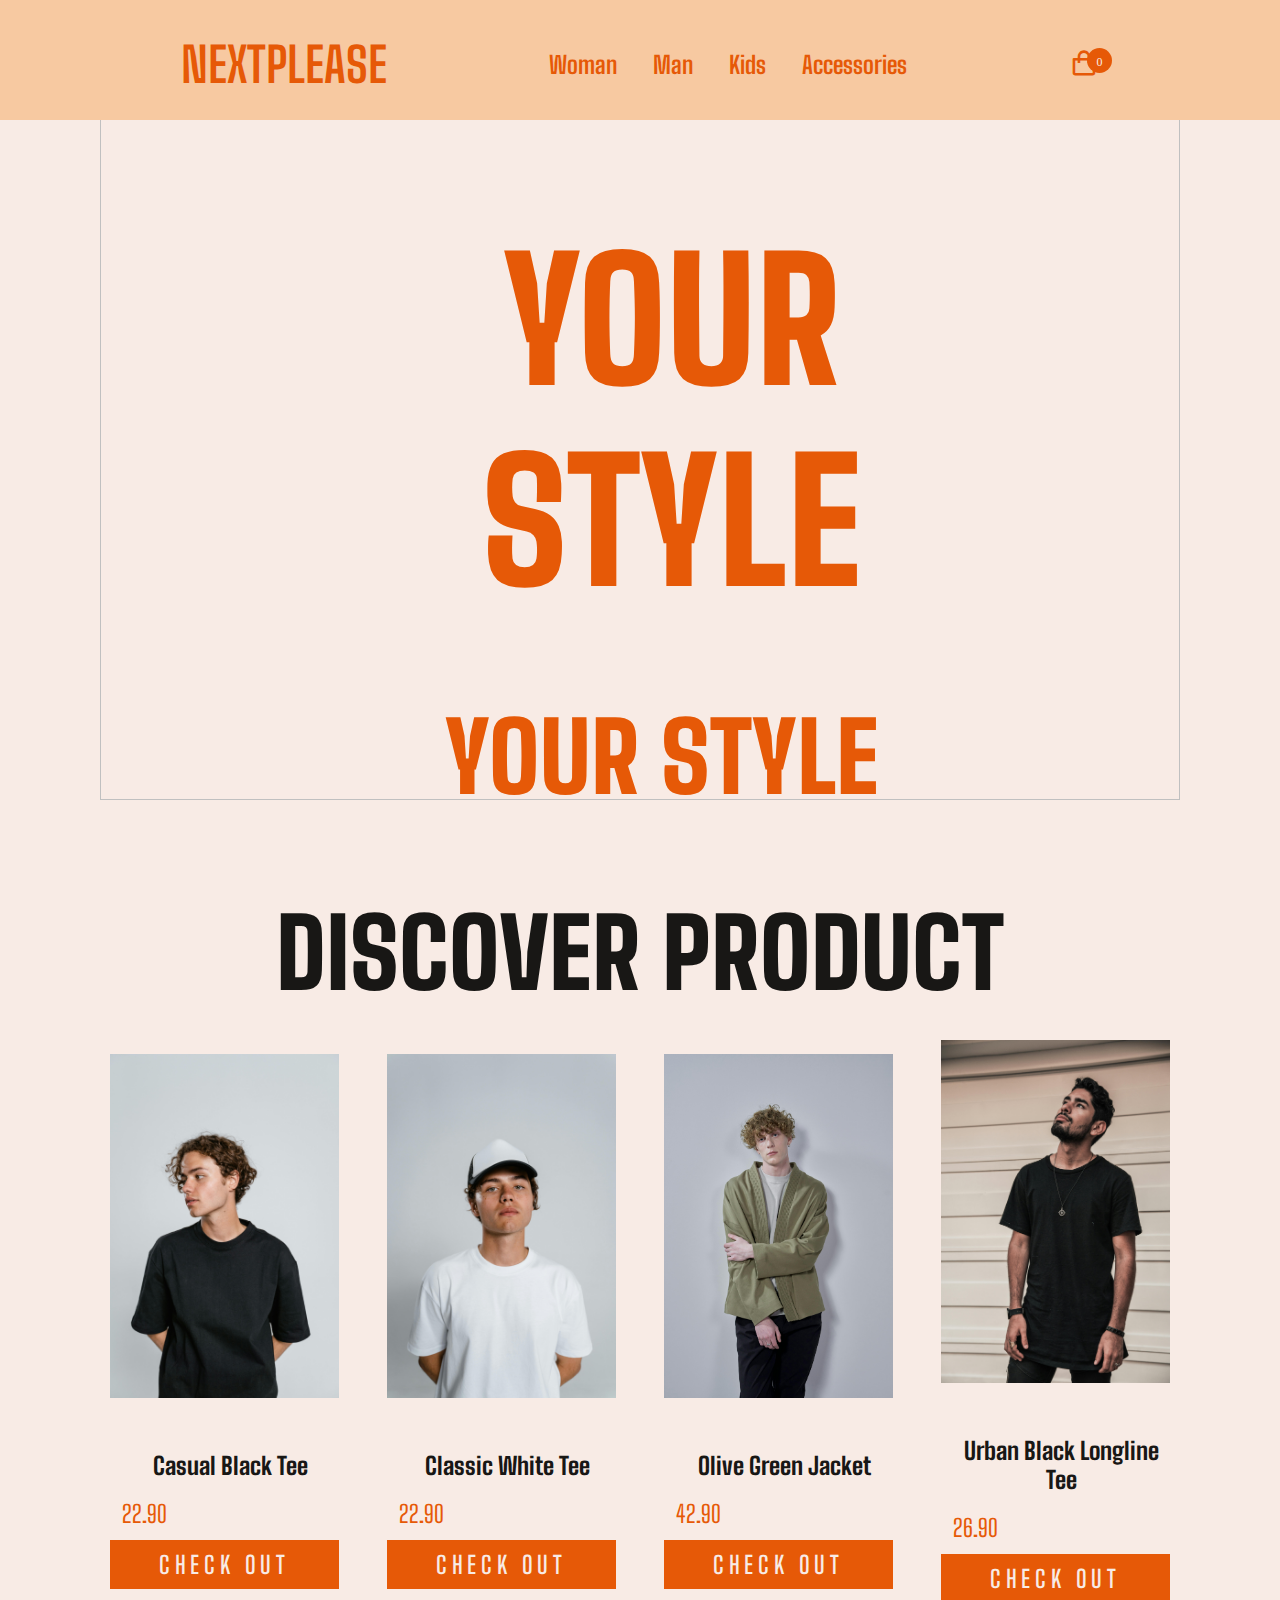
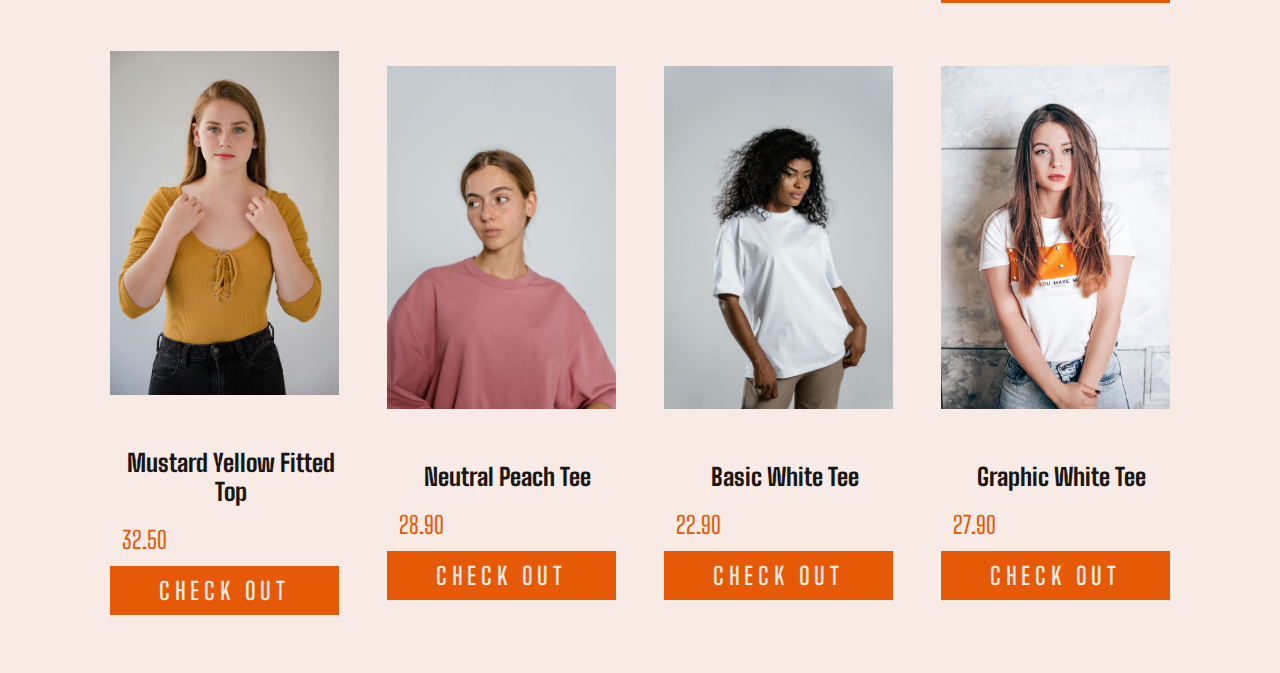
==== index.html @ 5a3a6576 "before organize" ====
<!DOCTYPE html>
<html lang="en">
<head>
    <meta charset="UTF-8">
    <meta name="viewport" content="width=device-width, initial-scale=1.0">
    <title>Next Please Home</title>
    <link rel="stylesheet" href="/css/style.css">
    <link href='https://unpkg.com/boxicons@2.1.4/css/boxicons.min.css' rel='stylesheet'>

</head>
<body>
    <div class="header">
        <div class="nav container">
            <i class='bx bx-menu' id="menu-icon"></i>
            <a href="index.html" class="logo">NextPlease</a>
            <div class="navbar">
                <a href="#" class="nav-link">Woman</a>
                <a href="#" class="nav-link">Man</a>
                <a href="#" class="nav-link">Kids</a>
                <a href="#" class="nav-link">Accessories</a>
            </div>
            <a href="cart.html">
                <i class='bx bx-shopping-bag' id="cart-icon" data-quantity ="0"></i>
            </a>
        </div>
    </div>

    <section class="home" id="home">
        <div class="home-img">
            <img src="imgs/cover.png" alt="">
        </div>
    </section>
    <section class="product container" id="products">
        <h2 class="heading">Discover Product</h2>
        <div class="product-container" id="product-list"></div>

    </section>
    <script src="/js/main.js"></script>
</body>
</html>
---- css/style.css ----
@import url('https://fonts.googleapis.com/css2?family=Big+Shoulders+Text:wght@100..900&display=swap');

*{
    box-sizing: border-box;
    font-family: "Big Shoulders Text", sans-serif;
    font-size: 24px;
    padding: 0;
    margin: 0;
    scroll-behavior: smooth;
    scroll-padding-top: 2rem;
    text-decoration: none;
    list-style: none;
}

:root{
    --main-color:#e65907;
    --light-brown:#f7c9a1;
    --text-color:#181715;
    --bg-color:#f8ebe5;
    --cintainer-color:#F2D5BB;
}

body{
    color: var(--text-color);
    background-color: var(--bg-color);
}

img{
    width: 100%;
}

section{
    padding: 4rem 0 2rem;
    margin-bottom: 100px;
}

.container{
    max-width: 1080px;
    margin: auto;
    width: 100%;
}

.header{
    position: fixed;
    width: 100%;
    top: 0;
    left: 0;
    right: 0;
    z-index: 100;
    background-color: var(--light-brown);
    height: 120px;

}

.nav{
    display: flex;
    align-items: center;
    justify-content: space-around;
    padding: 25px 0;
    width: 100%;
}

.navbar{
    display: flex;
    align-items: center;
    column-gap: 1.5rem;
    padding: 25px 0;
}

#menu-icon{
    font-size: 28px;
    cursor: pointer;
    color: var(--cintainer-color);
    display: none;
}

.logo{
    font-size: 2rem;
    color: var(--main-color);
    text-transform: uppercase;
    font-weight: 700;
}

.nav-link{
    font-size: 1rem;
    color: var(--main-color);
    font-weight: 700;
}

#cart-icon{
    position: relative;
    font-size: 1.25rem;
    color: var(--main-color);
    cursor: pointer;
}

#cart-icon[data-quantity="0"]::after{
    content:"";
}

#cart-icon[data-quantity="0"]::after{
    content:attr(data-quantity);
    position: absolute;
    top: 0  ;
    right: -13px;
    width: 25px;
    height: 25px;
    background: var(--main-color);
    border-radius: 50%;
    color: var(--bg-color);
    font-size: 12px;
    font-weight: 100;
    display: flex;
    align-items: center;
    justify-content: center;
}

.home{
    position: relative;
    background-color: var(--bg-color);
    min-height: 700px;
}

.home-img{
    width: 100%;
    position: absolute;
    top: 100px;
    bottom: 0;
    left: 50%;
    transform: translate(-50%);
    display: flex;
    justify-content: center;

}

.home-img img{
    top: 200px;
    max-width: 1080px;
    width: 100%;
    height: 700px;
}

.home-img::before{
    position: absolute;
    top: 20%;
    left: 50%;
    content: "Your  style";
    color: #181715;
    font-size: 7rem;
    font-weight: 900;
    transform: translate(-45%);
    text-transform: uppercase;
    text-align: center;
    color: var(--main-color);
    z-index: -1;
}

.home-img::after{
    position: absolute;
    top: 100%;
    left: 50%;
    content: "Your  style";
    color: #29241c;
    font-size: 4rem;
    font-weight: 900;
    transform: translate(-45%);
    text-transform: uppercase;
    text-align: center;
    color: var(--main-color);
    z-index: 1;
}

.heading{
    font-size: 4rem;
    font-weight: 900;
    text-transform: uppercase;
    text-align: center;
    margin-bottom: 20px;
}


.product-container{
    display: grid;
    grid-template-columns: repeat(auto-fit,minmax(180px,auto));
    /* grid-template-columns: repeat(4,1fr); */
    align-items: center;
    justify-content: center;
    gap: 2rem;
    padding: 10px;
}

.product img{
    width: 100%;
    height: auto;
    object-fit: cover;
    margin-bottom: 2rem;
}

.product-title{
    font-size: 1rem;
    font-weight: 800;
    color: var(--text-color);
    margin: 0 0 0 0.5rem;
    text-align: center;
}

.product-price{
    font-size: 1rem;
    font-weight: 400;
    margin: 0.8rem 0 0 0.5rem;
    color: var(--main-color);
}

.add-to-cart{
    display: flex;
    justify-content: center;
    text-align: right;
    font-weight: 600;
    color: var(--bg-color);
    background-color: var(--main-color);
    letter-spacing: 0.2rem;
    text-transform: uppercase;
    cursor: pointer;
    padding: 10px;
    margin-top: 0.5rem;
}

.add-to-cart:hover{
    background-color: var(--bg-color);
    color: var(--main-color);
}

.car5-container{
    margin-top: 3rem !important;
}

.back-homepage{
    display: flex;
    align-items: center;
}

.back-homepage .bx{
    margin-top: 100px;
    font-size: 24px;
    color: var(--text-color);
}

.back-homepage span{
    margin-top: 100px;
    font-size: 1rem;
    font-weight: 600;
    color: var(--text-color);
}

.cart-s-title{
    font-size: 1.5rem;
    margin: 1.5rem 0;
}

.cart-box{
    display: grid;
    grid-template-columns: 80% 20%;
    gap: 1rem;
}

#cartItems{
    display: flex;
    flex-direction: column;
    row-gap: 1rem;
}

.cartItem{
    display: flex;
    align-items: center;
    border-bottom: 1px solid black;
    padding-bottom: 10px;
}
.cartItem img{
    width: 80px;
    height: 80px;
    object-fit: cover;
    object-position: center;
}
.cart-item-quantity{
    border: 1px solid var(--main-color);
    width: 2.8rem;
    text-align: center;
    border-radius: 4px;
    margin-top: 0.5rem;
}
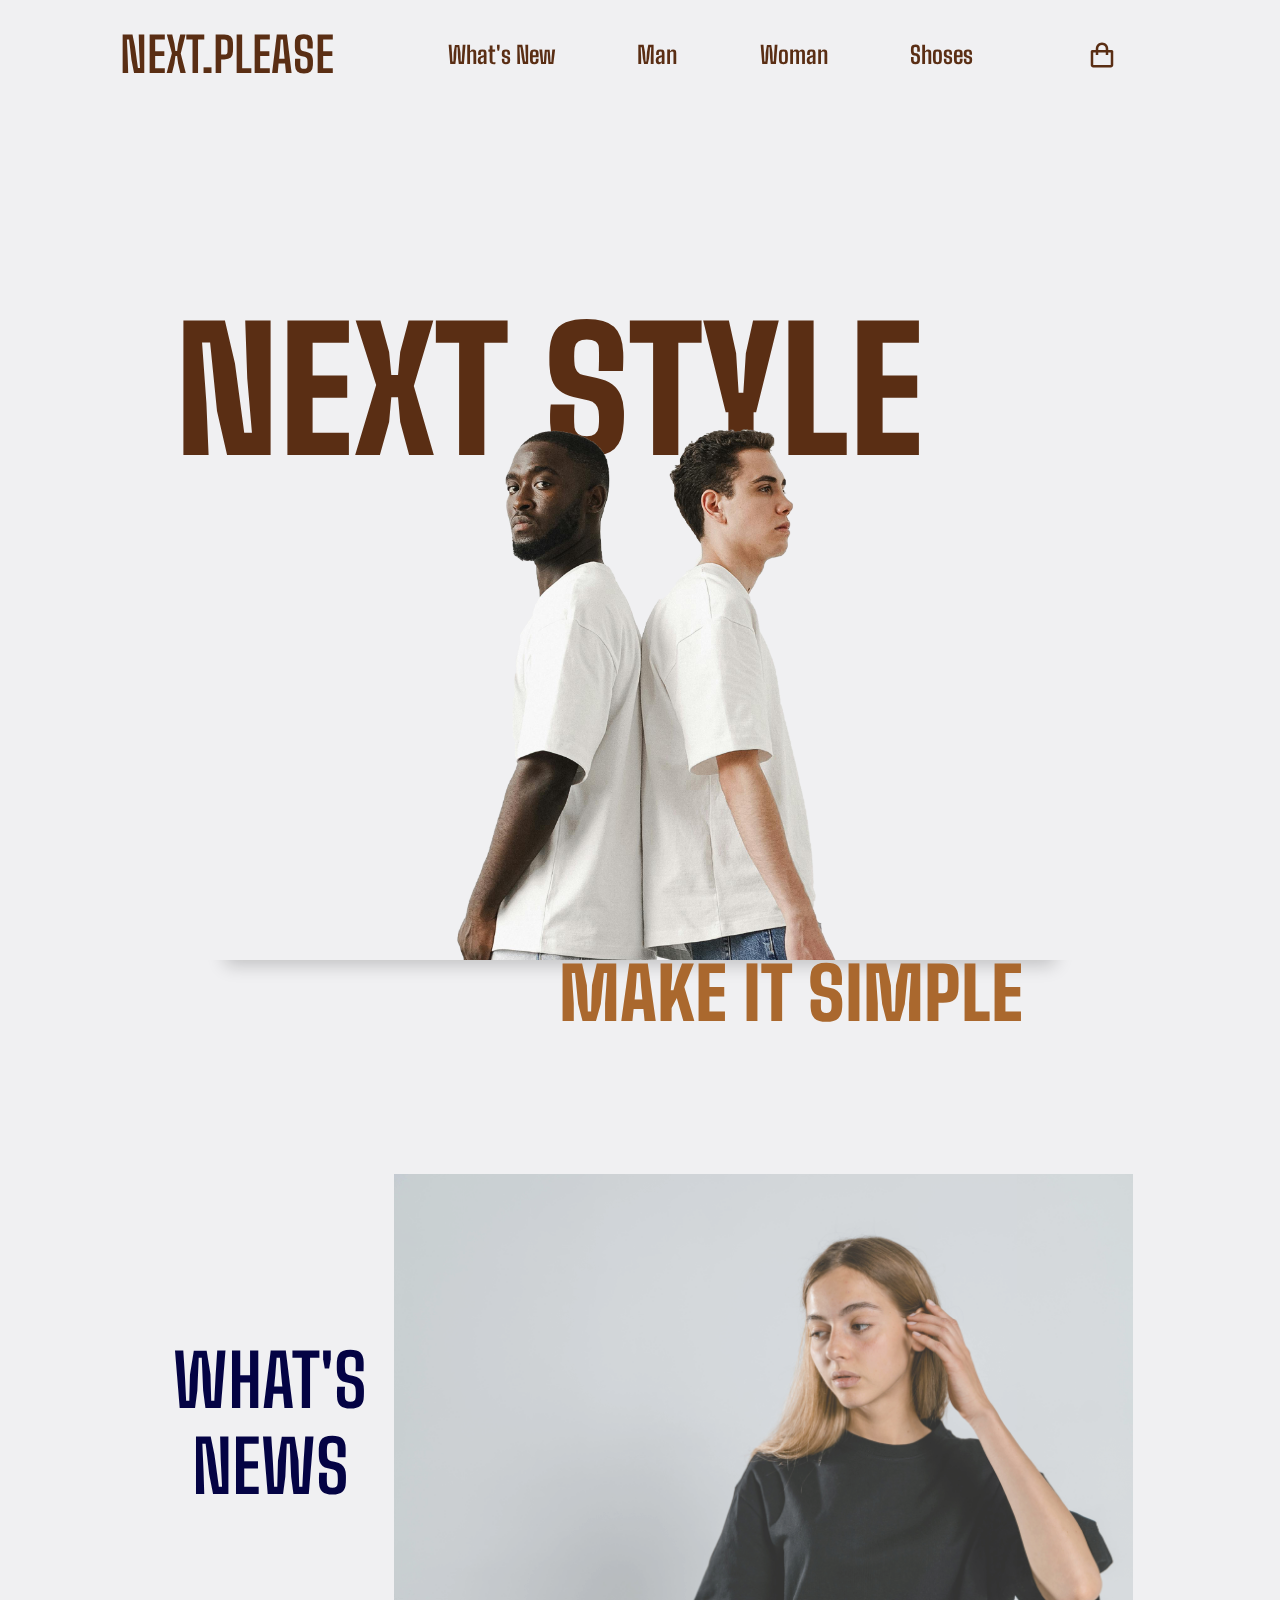
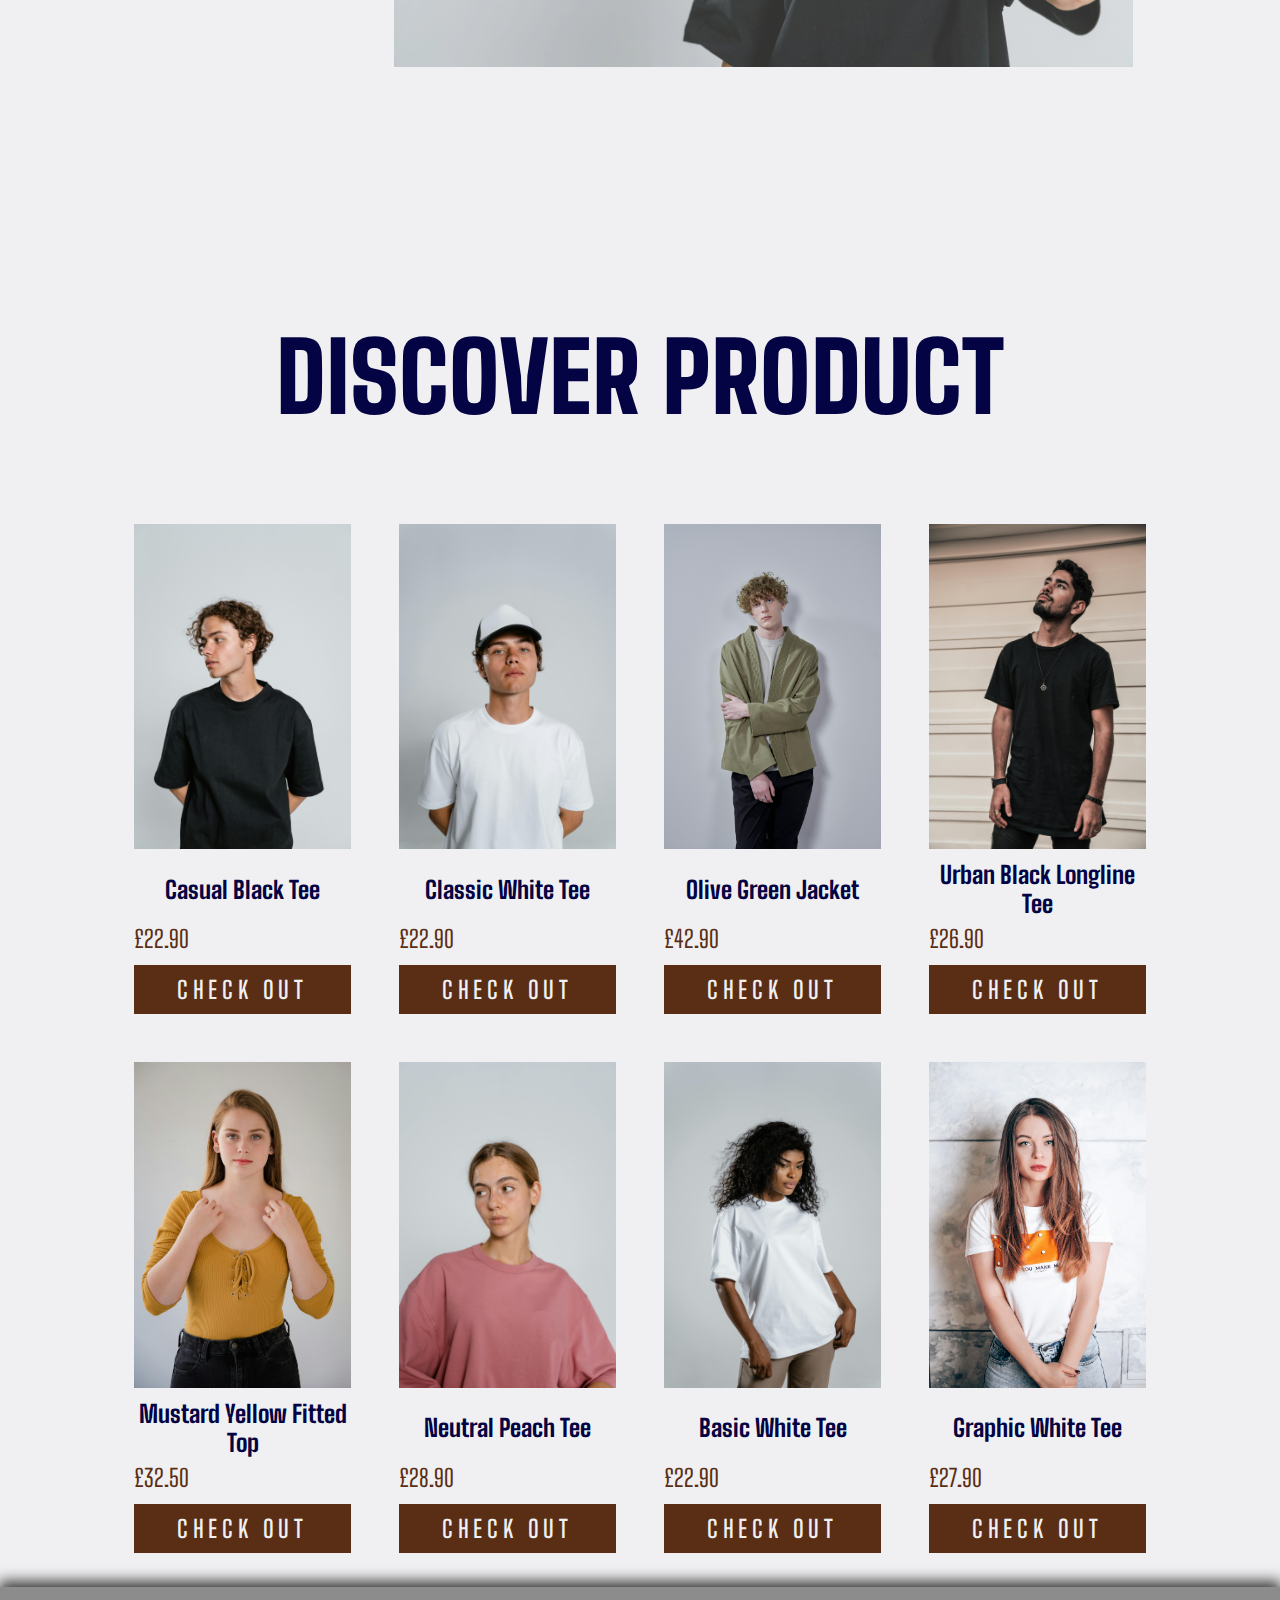
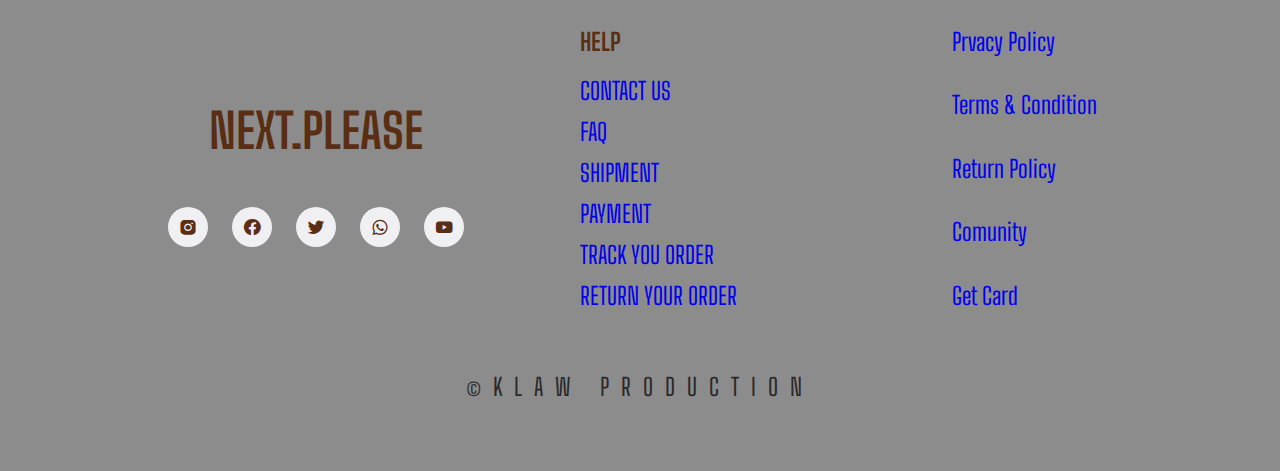
==== commit 207c6e80: "slider added" ====
--- a/index.html
+++ b/index.html
@@ -3,8 +3,8 @@
 <head>
     <meta charset="UTF-8">
     <meta name="viewport" content="width=device-width, initial-scale=1.0">
-    <title>Next Please Home</title>
-    <link rel="stylesheet" href="/css/style.css">
+    <title>NextPlease Home</title>
+    <link rel="stylesheet" href="css/style.css">
     <link href='https://unpkg.com/boxicons@2.1.4/css/boxicons.min.css' rel='stylesheet'>
 
 </head>
@@ -12,22 +12,53 @@
     <div class="header">
         <div class="nav container">
             <i class='bx bx-menu' id="menu-icon"></i>
-            <a href="index.html" class="logo">NextPlease</a>
+            <a href="index.html" class="logo">Next.Please</a>
             <div class="navbar">
+                <a href="#" class="nav-link">What's New</a>
+                <a href="#" class="nav-link">Man</a>
                 <a href="#" class="nav-link">Woman</a>
-                <a href="#" class="nav-link">Man</a>
-                <a href="#" class="nav-link">Kids</a>
-                <a href="#" class="nav-link">Accessories</a>
+                <a href="#" class="nav-link">Shoses</a>
             </div>
-            <a href="cart.html">
-                <i class='bx bx-shopping-bag' id="cart-icon" data-quantity ="0"></i>
-            </a>
+            <!--cartbar-->
+            <div class="cartbar">
+                <i class='bx bx-x' id="close-cart-icon"></i>
+                <h2 class="cartbar-title">Your Cart</h2>
+                <div class= "cartbar-items" id="cartItems"></div>
+                <div class="cartbar-t">
+                    <div id="cartTotal"></div>
+                    <a href="cart.html" class="go-to-cart">Check Out</a>
+                </div>
+            </div>
+            <i class='bx bx-shopping-bag' id="cart-icon" data-quantity ="0"></i>
         </div>
     </div>
 
     <section class="home" id="home">
         <div class="home-img">
-            <img src="imgs/cover.png" alt="">
+            <img src="imgs/cover2.png" alt="">
+        </div>
+    </section>
+    <section class="main-silder">
+        <div class="slider-container">
+            <div class="slider-text">
+                <h2></h2>
+            </div>
+            <div class="slider-frame">
+                <div class="slide-images">
+                    <div class="img-container">
+                        <img src="imgs/1.1.jpg" alt="Description of Image 1">
+                    </div>
+                    <div class="img-container">
+                        <img src="imgs/1.2.jpg" alt="Description of Image 2">
+                    </div>
+                    <div class="img-container">
+                        <img src="imgs/1.3.jpg" alt="Description of Image 3">
+                    </div>
+                    <div class="img-container">
+                        <img src="imgs/1.4.jpg" alt="Description of Image 3">
+                    </div>
+                </div>
+            </div>
         </div>
     </section>
     <section class="product container" id="products">
@@ -35,6 +66,37 @@
         <div class="product-container" id="product-list"></div>
 
     </section>
+    <footer id="footer">
+        <div class="footer-c container">
+            <div class="footer-logo">
+                <h2>Next.Please</h2>
+                <div class="social">
+                    <i class='bx bxl-instagram-alt'></i>
+                    <i class='bx bxl-facebook-circle' ></i>
+                    <i class='bx bxl-twitter' ></i>
+                    <i class='bx bxl-whatsapp' ></i>
+                    <i class='bx bxl-youtube' ></i>
+                </div>
+            </div>
+            <div class="footer-box">
+                <h3>Help</h3>
+                <a href="#">Contact Us</a>
+                <a href="#">Faq</a>
+                <a href="#">Shipment</a>
+                <a href="#">Payment</a>
+                <a href="#">Track You Order</a>
+                <a href="#">Return Your Order</a>
+            </div>
+            <div class="Legal-Info">
+                <a href="#">Prvacy Policy</a>
+                <a href="#">Terms & Condition</a>
+                <a href="#">Return Policy</a>
+                <a href="#">Comunity</a>
+                <a href="#">Get Card</a>
+            </div>
+        </div>
+        <p class="copyright container">&#169KLaw production</p>
+    </footer>
     <script src="/js/main.js"></script>
 </body>
 </html>--- a/css/style.css
+++ b/css/style.css
@@ -13,11 +13,11 @@
 }
 
 :root{
-    --main-color:#e65907;
-    --light-brown:#f7c9a1;
-    --text-color:#181715;
-    --bg-color:#f8ebe5;
-    --cintainer-color:#F2D5BB;
+    --main-color:#5a2e14;
+    --light-brown:#aa682e;
+    --text-color:#040344;
+    --bg-color:#F0F0F2;
+    --cintainer-color:#8C8C8C;
 }
 
 body{
@@ -30,14 +30,106 @@
 }
 
 section{
-    padding: 4rem 0 2rem;
-    margin-bottom: 100px;
+    padding: 1rem 1rem;
+    margin-bottom: 200px;
 }
 
 .container{
     max-width: 1080px;
     margin: auto;
     width: 100%;
+}
+
+.cartbar{
+    position: fixed;
+    top: 0px;
+    right: -1000px;
+    width: 360px;
+    height: 100vh;
+    padding: 20px;
+    background-color: var(--cintainer-color);
+    transition: 0.3s;
+    overflow-y: auto;
+    display: flex;
+    flex-direction: column;
+    justify-content: center;
+    box-shadow: -15px 0px 27px -20px rgba(0,0,0,0.75);
+    z-index: 2;
+}
+
+.cartbar .cartbar-title{
+    color: var(--main-color);
+    font-size: 1.5rem;
+    text-align: center;
+}
+#close-cart-icon{
+    position: relative;
+    right: -300px;
+    top: 0;
+    cursor: pointer;
+}
+.cartbar .cart-item-info{
+    display: flex;
+    flex: 1; 
+    justify-content: space-around;
+    gap: 1rem;
+    margin-left: 50px;
+    align-items: center;
+}
+
+.cartbar.active{
+    right: 0;
+}
+
+.cartbar .cart-item-title{
+    font-size: 0.8rem;
+}
+
+.cartbar .cart-item-quantity{
+    font-size: 0.8rem;
+    width: 40px;
+}
+.cartbar .cart-item-price{
+    font-size: 0.8rem;
+
+}
+
+.cartbar .remove-from-cart{
+    margin-right: 50px;
+    margin-left: auto;
+}
+
+
+.cartbar-t{
+    margin-top: 50px;
+    font-size: 1rem;
+    display: flex;
+    flex-direction: column;
+    align-items: center;
+    justify-content: center;
+}
+
+.cartbar-t #cartTotal{
+    color: var(--text-color);
+    font-size: 1rem;
+}
+
+.cartbar .empty{
+    font-size: 1rem;
+}
+
+.go-to-cart{
+    border-radius: 5rem;
+    padding: 10px;
+    text-align: center;
+    background-color: var(--main-color);
+    color: var(--bg-color);
+    cursor: pointer;
+}
+
+.go-to-cart:hover{
+    color: var(--cintainer-color);
+    background-color: var(--light-brown);
 }
 
 .header{
@@ -47,30 +139,42 @@
     left: 0;
     right: 0;
     z-index: 100;
-    background-color: var(--light-brown);
     height: 120px;
-
+    transition: 0.5s;
+
+}
+
+.header.shadow{
+    background-color: var(--cintainer-color);
+    box-shadow: 0px 6px 17px 0px rgba(0,0,0,0.75);
+    transition: 0.5s ease;
 }
 
 .nav{
     display: flex;
+    gap: 2rem;
     align-items: center;
     justify-content: space-around;
-    padding: 25px 0;
+    padding: 15px 0;
     width: 100%;
 }
 
 .navbar{
     display: flex;
     align-items: center;
-    column-gap: 1.5rem;
-    padding: 25px 0;
+    padding: 25px;
+    flex-grow: 1;
+    justify-content: space-around;
+}
+
+.navbar a:hover{
+    color: var(--light-brown);
 }
 
 #menu-icon{
     font-size: 28px;
     cursor: pointer;
-    color: var(--cintainer-color);
+    color: var(--text-color);
     display: none;
 }
 
@@ -79,6 +183,7 @@
     color: var(--main-color);
     text-transform: uppercase;
     font-weight: 700;
+    margin-left: 20px;
 }
 
 .nav-link{
@@ -91,15 +196,18 @@
     position: relative;
     font-size: 1.25rem;
     color: var(--main-color);
+    margin-right: 2rem;
     cursor: pointer;
 }
 
-#cart-icon[data-quantity="0"]::after{
-    content:"";
-}
-
-#cart-icon[data-quantity="0"]::after{
-    content:attr(data-quantity);
+#cart-icon[data-quantity="0"]::after {
+    content: attr(data-quantity);
+    visibility: hidden;
+}
+
+#cart-icon[data-quantity]:not([data-quantity="0"])::after {
+    content: attr(data-quantity);
+    visibility: block;
     position: absolute;
     top: 0  ;
     right: -13px;
@@ -119,55 +227,134 @@
     position: relative;
     background-color: var(--bg-color);
     min-height: 700px;
+    top: 100px;
 }
 
 .home-img{
     width: 100%;
     position: absolute;
-    top: 100px;
+    top: 200px;
     bottom: 0;
     left: 50%;
     transform: translate(-50%);
     display: flex;
     justify-content: center;
-
 }
 
 .home-img img{
-    top: 200px;
-    max-width: 1080px;
-    width: 100%;
+    max-width: 70%;
     height: 700px;
+    right: auto;
+    left: auto;
+    position: absolute;
+    object-fit: cover;
+    transition: 0.5s;
+    box-shadow: 0px 38px 17px -33px rgba(0,0,0,0.2);
 }
 
 .home-img::before{
     position: absolute;
-    top: 20%;
-    left: 50%;
-    content: "Your  style";
-    color: #181715;
+    top: 10px;
+    left: 40%;
+    content: "Next style";
+    color: var(--main-color);
     font-size: 7rem;
     font-weight: 900;
     transform: translate(-45%);
     text-transform: uppercase;
     text-align: center;
-    color: var(--main-color);
     z-index: -1;
 }
 
 .home-img::after{
     position: absolute;
-    top: 100%;
-    left: 50%;
-    content: "Your  style";
-    color: #29241c;
-    font-size: 4rem;
+    top: 130%;
+    left: 60%;
+    content: "Make it simple";
+    color: var(--light-brown);
+    font-size: 3em;
     font-weight: 900;
     transform: translate(-45%);
     text-transform: uppercase;
     text-align: center;
-    color: var(--main-color);
     z-index: 1;
+}
+
+.slider-container{
+    display: grid;
+    grid-template-columns: minmax(240px, 1fr) minmax(400px, 3fr);
+    justify-content: center;
+    align-items: center;
+    width: 80%;
+    background-color: var(--bg-color);
+    margin-left: auto;
+    margin-right: auto;
+    margin-top: 250px;
+    margin-bottom: 0;
+    overflow: hidden;
+
+}
+
+.slider-text{
+    color: black;
+    padding: 20px;
+    text-align: center;
+    width: 100%;
+    margin: auto;
+    background-color: var(--bg-color);
+    position: relative;
+}
+
+.slider-text h2::before{
+    content: "What's news";
+    font-size: 3rem;
+    text-transform: uppercase;
+    color: var(--text-color);
+}
+
+.slider-text h2::after{
+    content: "";
+    font-size: 3rem;
+    text-transform: uppercase;
+    color: var(--text-color);
+}
+
+.slider-frame {
+    width: 100%;
+    max-width: 100%;
+    overflow: hidden; 
+    margin:auto;
+    margin-right: 0rem;
+    
+}
+
+.slide-images {
+    display: flex;
+    width: 100%;
+    opacity: 0.8;
+    animation: slide 24s infinite linear;
+
+}
+
+.img-container {
+    width: 100%;
+    flex-shrink: 0;
+}
+
+.img-container img {
+    width: 100%;
+    height: auto;
+    object-fit: cover;
+}
+
+@keyframes slide {
+    0%, 12.5% { transform: translateX(0%); }       /* Hold the first image */
+    16.6%, 29.1% { transform: translateX(-100%); }  /* Move to the second image */
+    33.3%, 45.8% { transform: translateX(-200%); }  /* Move to the third image */
+    50%, 62.5% { transform: translateX(-300%); }    /* Move to the fourth image */
+    66.6%, 79.1% { transform: translateX(-200%); }  /* Move back to the third image */
+    83.3%, 95.8% { transform: translateX(-100%); }  /* Move back to the second image */
+    100% { transform: translateX(0%); }            /* Jump back to the first image */
 }
 
 .heading{
@@ -175,39 +362,51 @@
     font-weight: 900;
     text-transform: uppercase;
     text-align: center;
-    margin-bottom: 20px;
+    margin-bottom: 80px;
 }
 
 
 .product-container{
     display: grid;
     grid-template-columns: repeat(auto-fit,minmax(180px,auto));
-    /* grid-template-columns: repeat(4,1fr); */
     align-items: center;
     justify-content: center;
     gap: 2rem;
     padding: 10px;
 }
 
+.product-infor{
+    display: flex;
+    flex-direction: column;
+    min-height: 160px
+}
+
 .product img{
     width: 100%;
     height: auto;
     object-fit: cover;
-    margin-bottom: 2rem;
+    margin-bottom: auto;
+    flex-grow: 1;
+}
+
+.product img:hover{
+    padding: 5px;
+    border: 1px solid var(--light-brown);
 }
 
 .product-title{
     font-size: 1rem;
     font-weight: 800;
     color: var(--text-color);
-    margin: 0 0 0 0.5rem;
-    text-align: center;
+    margin-top: auto;
+    text-align: center;
+
 }
 
 .product-price{
     font-size: 1rem;
     font-weight: 400;
-    margin: 0.8rem 0 0 0.5rem;
+    margin-top: auto;
     color: var(--main-color);
 }
 
@@ -226,11 +425,11 @@
 }
 
 .add-to-cart:hover{
-    background-color: var(--bg-color);
-    color: var(--main-color);
-}
-
-.car5-container{
+    background-color: var(--light-brown);
+    color: var(--main-color);
+}
+
+.cart-container{
     margin-top: 3rem !important;
 }
 
@@ -239,48 +438,56 @@
     align-items: center;
 }
 
-.back-homepage .bx{
-    margin-top: 100px;
-    font-size: 24px;
-    color: var(--text-color);
-}
-
-.back-homepage span{
-    margin-top: 100px;
+.back-homepage span,.back-homepage .bx{
+    margin-top: 0px;
     font-size: 1rem;
     font-weight: 600;
     color: var(--text-color);
 }
 
 .cart-s-title{
-    font-size: 1.5rem;
-    margin: 1.5rem 0;
-}
-
-.cart-box{
-    display: grid;
-    grid-template-columns: 80% 20%;
-    gap: 1rem;
-}
+    font-size: 2rem;
+    font-weight: 800;
+    margin: 2.5rem 0;
+    color: var(--main-color);
+    text-align: center;
+}
+
 
 #cartItems{
     display: flex;
     flex-direction: column;
     row-gap: 1rem;
+    margin-top: 50px;
 }
 
 .cartItem{
     display: flex;
     align-items: center;
-    border-bottom: 1px solid black;
+    border-bottom: 1px solid var(--main-color);
     padding-bottom: 10px;
 }
+
+.cart-item-info{
+    display: flex;
+    flex: 1; 
+    justify-content: space-between;
+    gap: 1rem;
+    margin-left: 50px;
+    align-items: center;
+}
+
 .cartItem img{
     width: 80px;
     height: 80px;
     object-fit: cover;
     object-position: center;
 }
+
+.cart-item-title{
+    flex-grow: 1;
+}
+
 .cart-item-quantity{
     border: 1px solid var(--main-color);
     width: 2.8rem;
@@ -288,3 +495,337 @@
     border-radius: 4px;
     margin-top: 0.5rem;
 }
+
+.remove-from-cart{
+    background-color: var(--bg-colorr);
+    color:var(--main-color);
+    font-size: 0.8rem;
+    cursor: pointer;
+    margin-right: 20px;
+    text-transform: uppercase;
+    padding: 5px;
+    border-radius: 5rem;
+    border: 1px solid var(--light-brown);
+}
+
+.remove-from-cart:hover{
+    color: var(--bg-colorr);
+    background-color:var(--light-brown);
+}
+
+.cart-box{
+    display: grid;
+
+    gap: 1rem;
+
+}
+.cart-t{
+    display: flex;
+    flex-direction: column;
+    padding: 10px;
+    align-items: center;
+    justify-content: center;
+}
+
+#cartTotal{
+    margin-top: auto;
+    margin-bottom: 100px;
+    font-size: 2rem;
+    font-weight: 600;
+}
+
+.checkout-btn{
+    background-color: var(--main-color);
+    color: var(--bg-color);
+    border-radius: 0.5rem;
+    font-size: 1rem;
+    font-weight: 600;
+    padding: 10px;
+    letter-spacing: 1px;
+    margin-top: -50px;
+    text-align: center;
+    text-transform: uppercase;
+}
+
+.checkout-btn:hover{
+    color: var(--main-color);
+    background-color: var(--light-brown);
+    transform: scale(1.2);
+    transition: 0.2s;
+}
+
+.empty{
+    font-size: 4rem;
+    text-align: center;
+    margin: 2rem;
+}
+
+footer{
+    background-color: var(--cintainer-color);
+    padding: 40px 0;
+    color: var(--main-color);
+    box-shadow: 0px -5px 13px 1px rgba(0,0,0,0.75)
+}
+
+.footer-c{
+    display: grid;
+    grid-template-columns: 40% 30% 30%;
+    gap: 2rem;
+}
+.footer-box{
+    display: flex;
+    flex-direction: column;
+}
+
+.footer-box h3{
+    text-transform: uppercase;
+    margin-bottom: 20px;
+}
+
+.footer-box a{
+    text-transform: uppercase;
+    margin-bottom: 0.5rem;
+ 
+}
+
+.footer-logo{
+    display: flex;
+    flex-direction: column;
+    justify-content: center;
+    align-items: center;
+}
+
+.footer-logo h2{
+    font-size: 2rem;
+    color: var(--main-color);
+    text-transform: uppercase;
+}
+
+.Legal-Info a{
+    margin-bottom: 0.5rem;
+}
+
+.social{
+    display: flex;
+    align-items: center;
+    column-gap: 1rem;
+    margin-top: 2rem;
+}
+
+.social .bx{
+    background: var(--bg-color);
+    font-size: 20px;
+    padding: 10px;
+    border-radius: 5rem;
+}
+
+
+
+.Legal-Info{
+    display: flex;
+    flex-direction: column;
+    justify-content: space-between;
+}
+
+.copyright{
+    text-transform: uppercase;
+    padding: 30px;
+    color: #29292b;
+    letter-spacing: 0.5rem;
+    font-size: 1rem;
+    text-align: center;
+    margin-top: 20px;
+}
+
+.sc-contaniner{
+    display: flex;
+    flex-direction: column;
+    justify-content: center;
+    align-items: center;
+}
+
+.sc-contaniner h2{
+    font-size: 3rem;
+    margin-top: 200px;
+    margin-bottom: 50px;
+    text-align: center;
+}
+
+.sc-contaniner a{
+    color: var(--light-brown);
+    font-size: 2rem;
+    text-align: center;
+    padding: 20px;
+    max-width: 400px;
+
+}
+
+
+@media (min-width:800px){
+    .home-img{
+        white-space: nowrap;
+    }
+    .home-img::before{
+        top:-10px
+    }
+
+}
+@media (max-width:1600px){
+    .home-img img{
+        top: -40px;
+    }
+}
+@media (max-width:800px){
+    .heading{
+        font-size: 2rem;
+    }
+
+    .footer-c{
+        grid-template-columns: 1fr;
+        justify-content: center;
+        align-items: center;
+        gap: 1rem;
+        transition: 0.5s;
+    }
+    .footer-logo, .footer-box, .Legal-Info {
+        text-align: center;
+    }
+
+    .social{
+        margin-bottom: 20px;
+    }
+
+    #menu-icon{
+        display: initial;
+        margin-left: 20px;
+        color: var(--main-color);
+    }
+
+    .navbar{
+        position: absolute;
+        top: 0;
+        right: 0;
+        left: 0;
+        display: flex;
+        flex-direction: column;
+        color: var(--main-color);
+        background-color: var(--bg-color);
+        row-gap: 0.5rem;
+        text-align: center;
+        padding: 10x 0;
+        box-shadow: 10px 11px 12px -10px rgba(0,0,0,0.75);
+        clip-path: circle(0% at 0% 0%);
+    }
+    .nav-link{
+        display: block;
+        padding: 15px;
+    }
+    .navbar.open-menu{
+        top: 100%;
+        clip-path: circle(145% at 0% 0%);
+    }
+
+    .slider-container{
+        display: grid;
+        grid-template-columns: 1fr;
+    }
+
+    .navbar.bgcolor{
+        box-shadow: 10px 11px 12px -10px rgba(0,0,0,0.75);
+        background-color: var(--cintainer-color);
+        transition: 0.5s ease;
+    }
+}
+
+@media (max-width:600px){
+    .home{
+        margin-bottom: 6rem;
+    }
+    .home-img::before{
+        font-size: 7rem;
+    }
+    .home-img::after{
+        font-size: 2rem;
+    }
+    .heading{
+        font-size: 1.8rem;
+    }
+    section{
+        padding: 1rem;
+        margin-bottom: 20px;
+    }
+    .slider-container{
+        width: 100%;
+    }
+    .slider-text h2::before{
+        font-size: 2rem;
+    }
+}
+
+@media (max-width:500px){
+    .cart-item-info .cart-item-title,
+    .price-container .cart-item-quantity,
+    .price-container .cart-item-price
+    {
+        font-size: 0.8rem;
+        transition: 0.5s;
+    }
+    .remove-from-cart{
+        font-size: 0.5rem;
+    }
+
+
+}
+
+@media (max-width:500px){
+    .cart-item-info .cart-item-title,
+    .price-container .cart-item-quantity,
+    .price-container .cart-item-price
+    {
+        font-size: 0.5rem;
+        transition: 0.5s;
+    }
+}
+
+@media (max-width:440px){
+    .product-container{
+        display: grid;
+        grid-template-columns: repeat(auto-fit,minmax(150px,auto));
+    }
+    .home-img img{
+        width: 100%;
+        height: 550px;
+    }
+
+    .home-img::after{
+        top: 95%;
+        font-size: 2rem;
+    }
+    .heading{
+        margin-top: 20px;
+    }
+    .logo{
+        font-size: 1.2rem;
+    }
+
+    .nav{
+        gap: 0;
+    }
+    .header{
+        height: 60px;
+    }
+    .home{
+        margin-bottom: 0;
+    }
+}
+
+@media (max-width:390px){
+    .heading{
+        font-size: 1.2rem;
+    }
+
+    .home-img::after{
+        top: 100%;
+        font-size: 1.5rem;
+    }
+}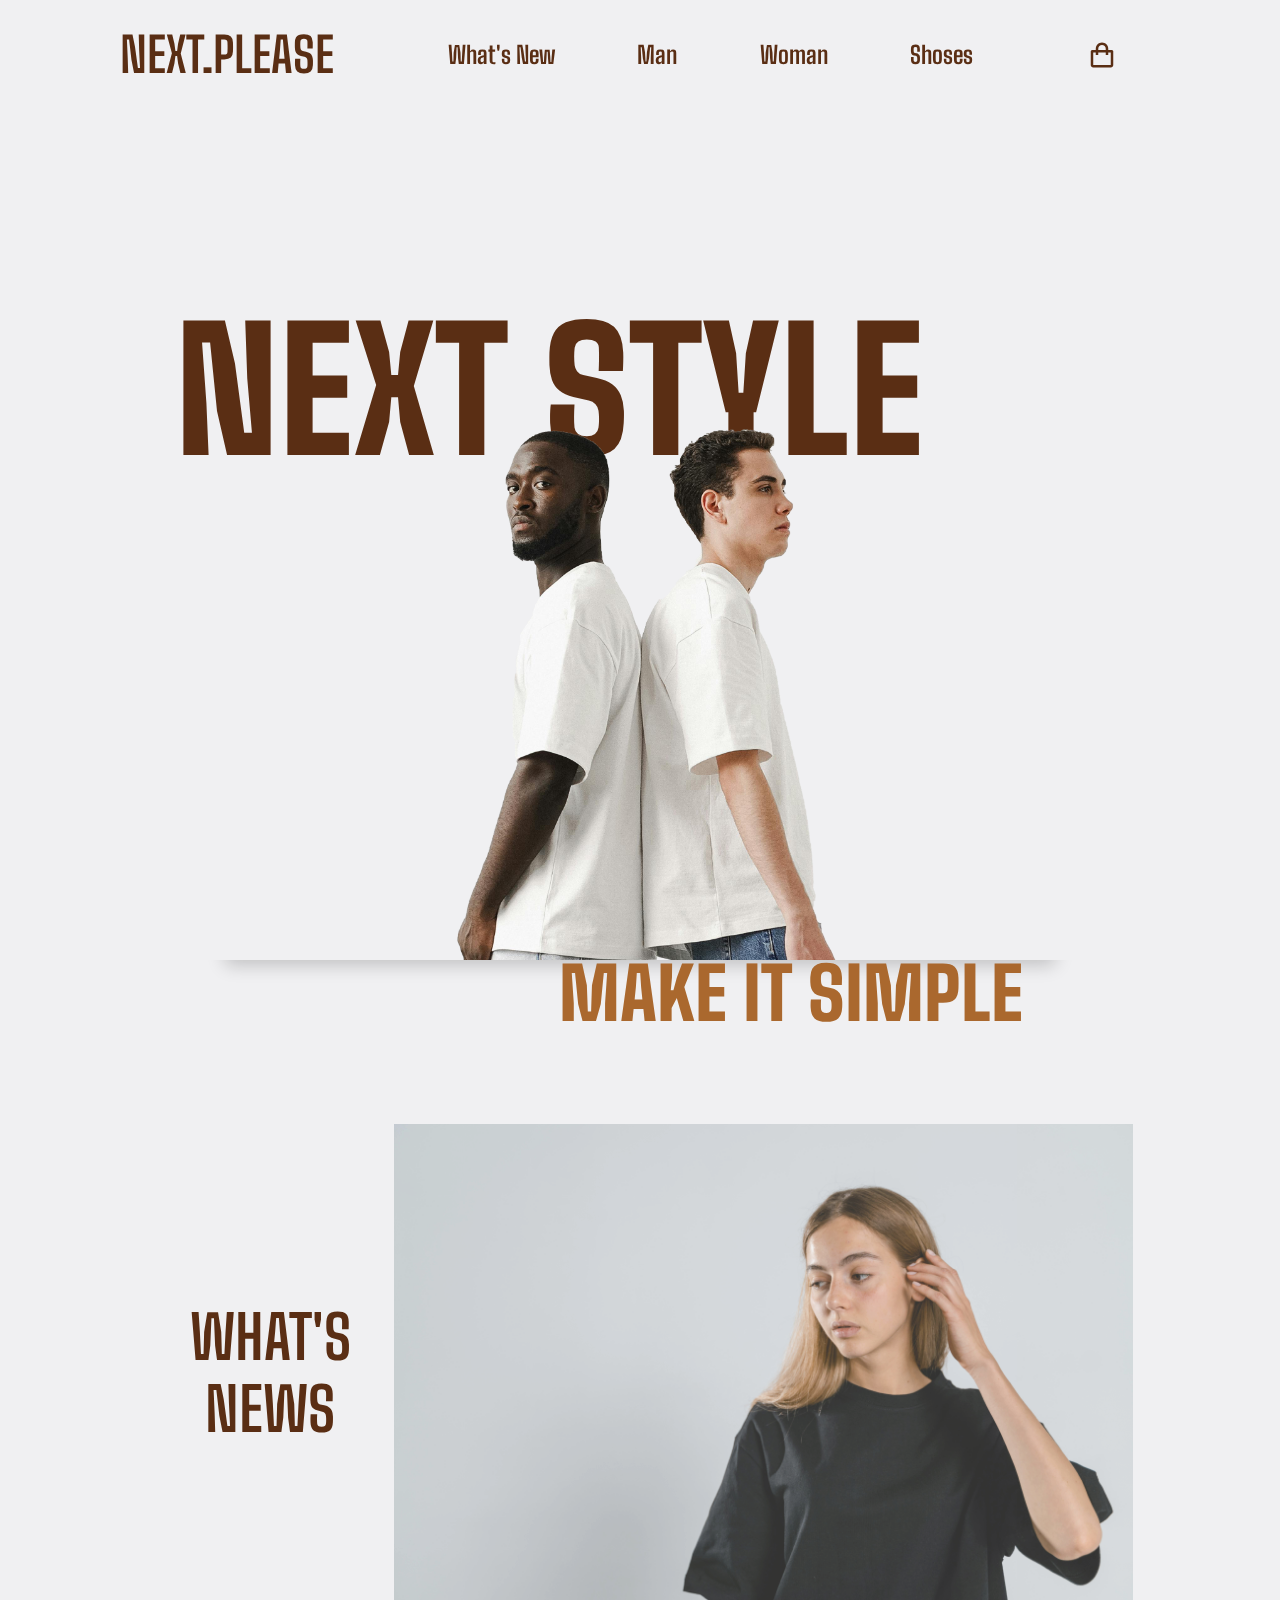
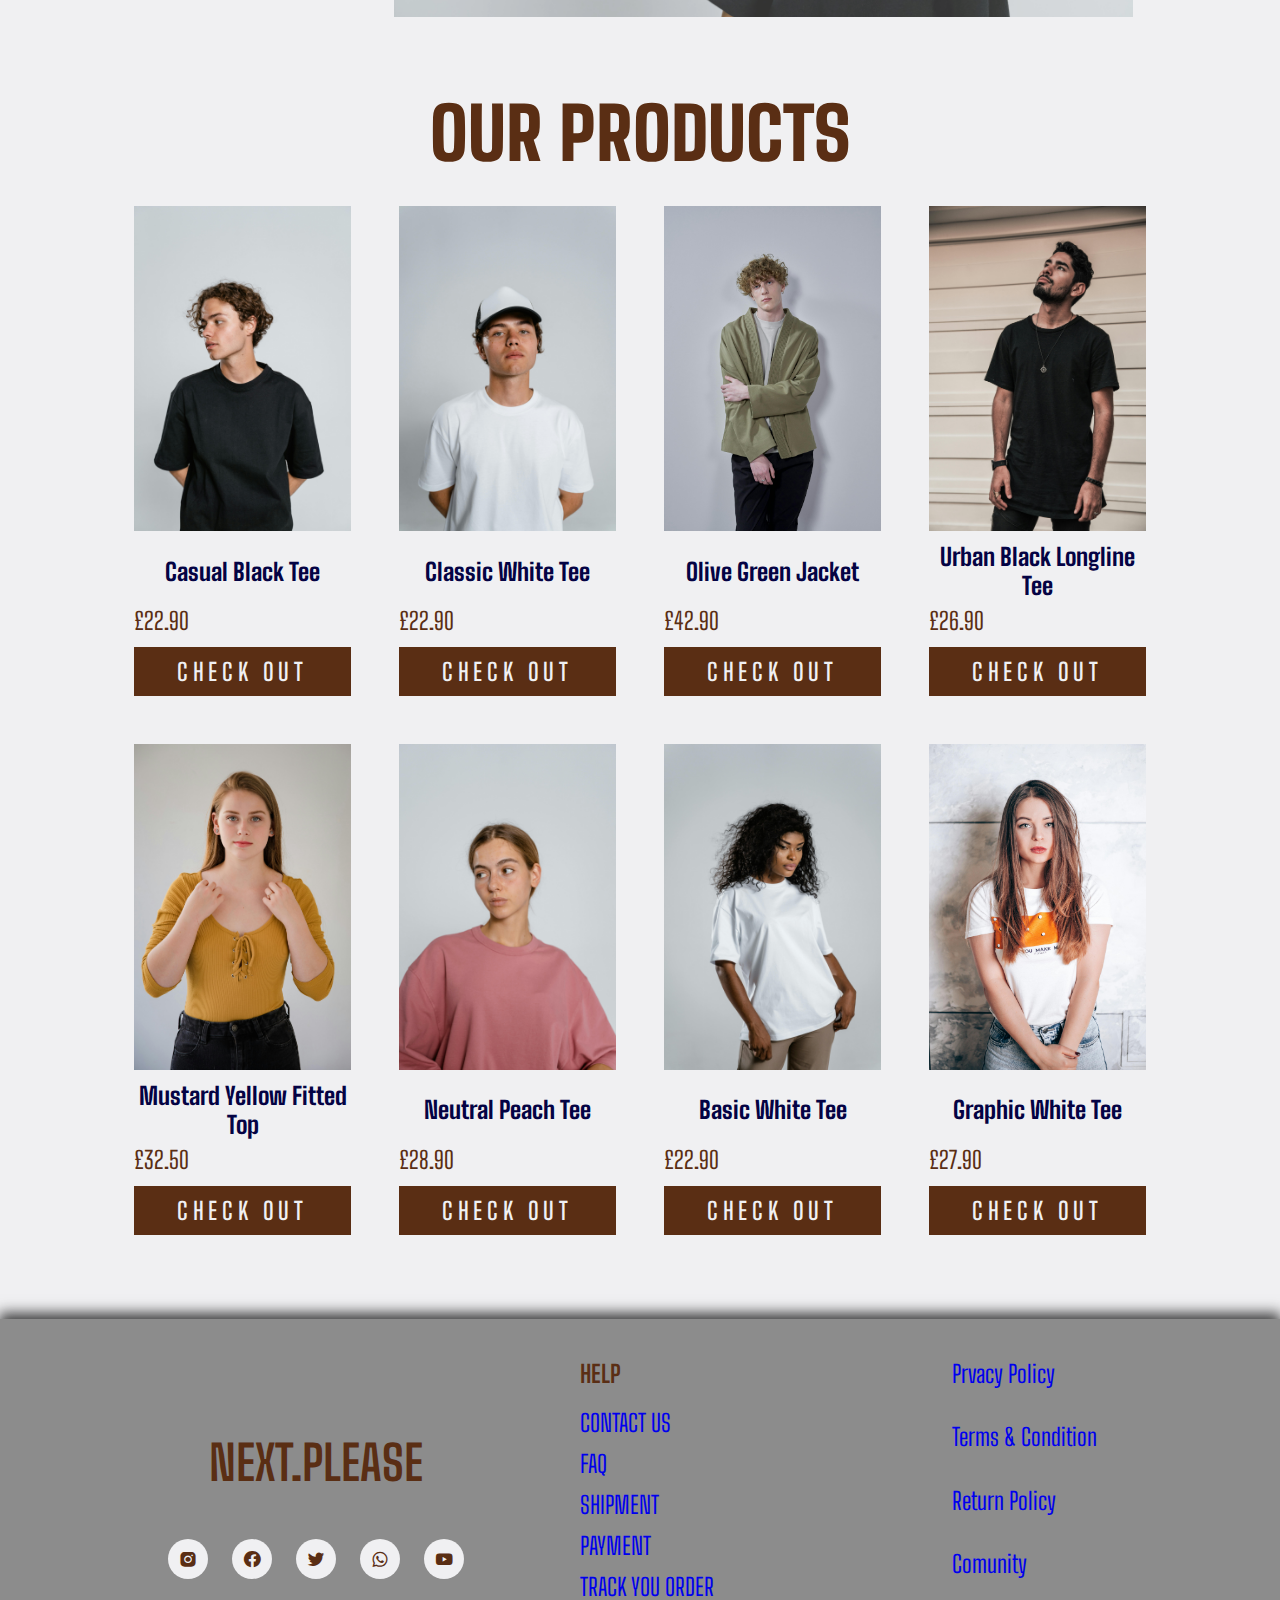
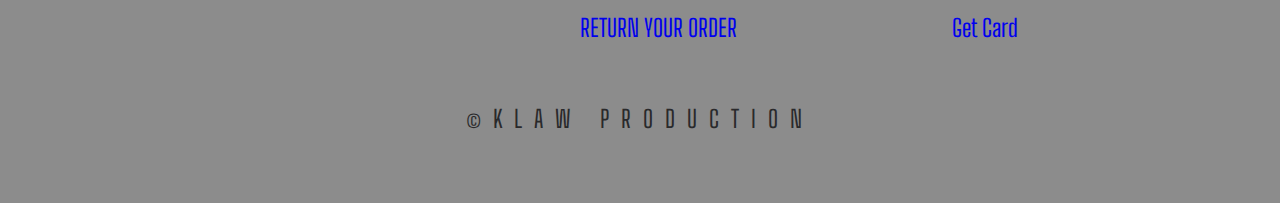
==== commit 98d450df: "cart fix" ====
--- a/index.html
+++ b/index.html
@@ -21,8 +21,9 @@
             </div>
             <!--cartbar-->
             <div class="cartbar">
-                <i class='bx bx-x' id="close-cart-icon"></i>
-                <h2 class="cartbar-title">Your Cart</h2>
+                <div class="cart-titlebar"></div>
+                    <i class='bx bx-x' id="close-cart-icon"></i>
+                    <h2 class="cartbar-title">Your Cart</h2>
                 <div class= "cartbar-items" id="cartItems"></div>
                 <div class="cartbar-t">
                     <div id="cartTotal"></div>
@@ -38,10 +39,11 @@
             <img src="imgs/cover2.png" alt="">
         </div>
     </section>
+    <!--slider-->
     <section class="main-silder">
         <div class="slider-container">
             <div class="slider-text">
-                <h2></h2>
+                <h2>What's news</h2>
             </div>
             <div class="slider-frame">
                 <div class="slide-images">
@@ -61,8 +63,9 @@
             </div>
         </div>
     </section>
+    <!--Products-->
     <section class="product container" id="products">
-        <h2 class="heading">Discover Product</h2>
+        <h2 class="heading">Our Products</h2>
         <div class="product-container" id="product-list"></div>
 
     </section>
--- a/css/style.css
+++ b/css/style.css
@@ -31,6 +31,11 @@
 
 section{
     padding: 1rem 1rem;
+    margin-bottom: 20px;
+}
+
+section.home{
+    padding: 1rem 1rem;
     margin-bottom: 200px;
 }
 
@@ -39,6 +44,7 @@
     margin: auto;
     width: 100%;
 }
+
 
 .cartbar{
     position: fixed;
@@ -61,7 +67,19 @@
     color: var(--main-color);
     font-size: 1.5rem;
     text-align: center;
-}
+    position: sticky;
+    top: 0;
+    padding-bottom: 10px;
+}
+
+.cartbar .cartbar-items{
+    overflow-y: auto;
+    overflow-x: hidden;
+    /* firefox */
+    scrollbar-width: thin var(--main-color);
+    scrollbar-color: var(--main-color) rgba(0,0,0,0.1);
+}
+
 #close-cart-icon{
     position: relative;
     right: -300px;
@@ -69,10 +87,9 @@
     cursor: pointer;
 }
 .cartbar .cart-item-info{
-    display: flex;
-    flex: 1; 
-    justify-content: space-around;
-    gap: 1rem;
+    display: grid;
+    grid-template-columns: repeat(2, 1fr);
+    gap:10px;
     margin-left: 50px;
     align-items: center;
 }
@@ -282,41 +299,34 @@
 
 .slider-container{
     display: grid;
-    grid-template-columns: minmax(240px, 1fr) minmax(400px, 3fr);
+    grid-template-columns: minmax(220px, 1fr) minmax(400px, 3fr);
     justify-content: center;
     align-items: center;
     width: 80%;
     background-color: var(--bg-color);
     margin-left: auto;
     margin-right: auto;
-    margin-top: 250px;
+    margin-top: 200px;
     margin-bottom: 0;
     overflow: hidden;
 
 }
 
 .slider-text{
-    color: black;
     padding: 20px;
     text-align: center;
     width: 100%;
     margin: auto;
     background-color: var(--bg-color);
     position: relative;
-}
-
-.slider-text h2::before{
-    content: "What's news";
-    font-size: 3rem;
-    text-transform: uppercase;
-    color: var(--text-color);
-}
-
-.slider-text h2::after{
-    content: "";
-    font-size: 3rem;
-    text-transform: uppercase;
-    color: var(--text-color);
+    text-transform: uppercase;
+
+}
+
+.slider-text h2{
+    color: var(--main-color);
+    font-size: 2.5rem;
+    text-align: center;
 }
 
 .slider-frame {
@@ -358,11 +368,13 @@
 }
 
 .heading{
-    font-size: 4rem;
+    font-size: 3rem;
     font-weight: 900;
-    text-transform: uppercase;
-    text-align: center;
-    margin-bottom: 80px;
+    position: relative;
+    text-transform: uppercase;
+    text-align: center;
+    margin-bottom: 20px;
+    color: var(--main-color);
 }
 
 
@@ -373,6 +385,7 @@
     justify-content: center;
     gap: 2rem;
     padding: 10px;
+    margin-bottom: 50px;
 }
 
 .product-infor{
@@ -439,10 +452,10 @@
 }
 
 .back-homepage span,.back-homepage .bx{
-    margin-top: 0px;
     font-size: 1rem;
-    font-weight: 600;
+    font-weight: 800;
     color: var(--text-color);
+    cursor: pointer;
 }
 
 .cart-s-title{
@@ -785,13 +798,14 @@
         font-size: 0.5rem;
         transition: 0.5s;
     }
-}
-
-@media (max-width:440px){
     .product-container{
         display: grid;
         grid-template-columns: repeat(auto-fit,minmax(150px,auto));
     }
+}
+
+@media (max-width:440px){
+
     .home-img img{
         width: 100%;
         height: 550px;
@@ -817,6 +831,10 @@
     .home{
         margin-bottom: 0;
     }
+    section.home{
+        padding: 1rem 1rem;
+        margin-bottom: 0px;
+    }
 }
 
 @media (max-width:390px){
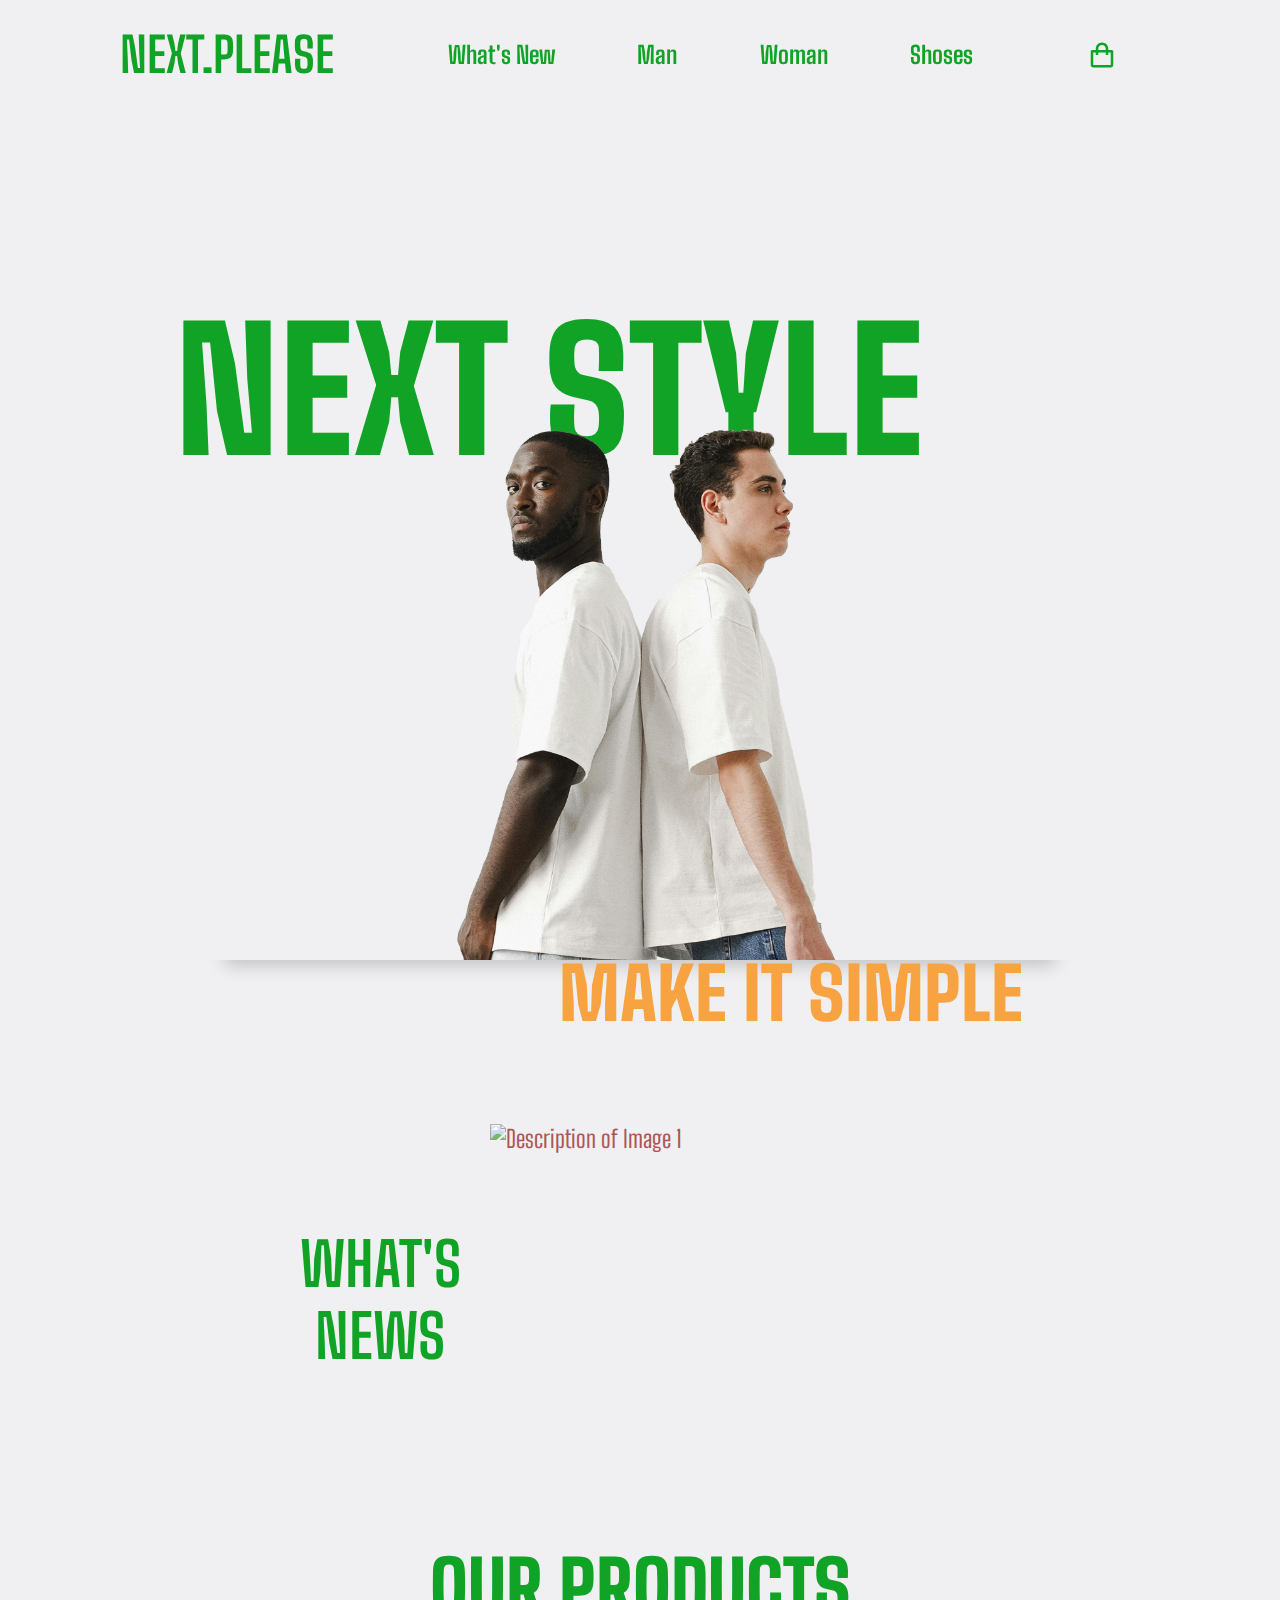
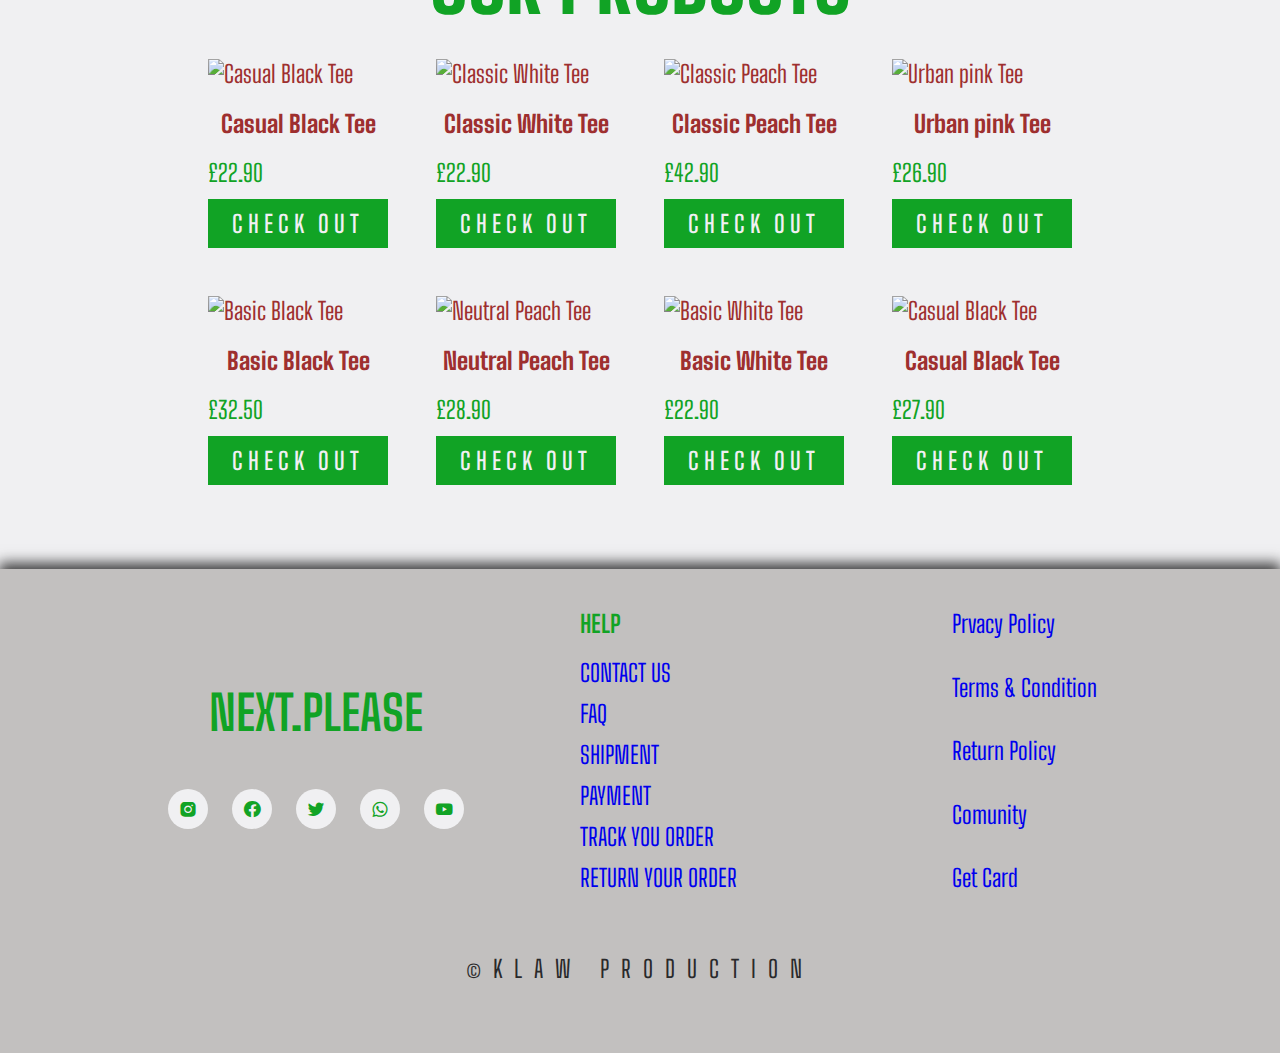
==== commit 63368b61: "commit" ====
--- a/index.html
+++ b/index.html
@@ -5,7 +5,7 @@
     <meta name="viewport" content="width=device-width, initial-scale=1.0">
     <title>NextPlease Home</title>
     <link rel="stylesheet" href="css/style.css">
-    <link href='https://unpkg.com/boxicons@2.1.4/css/boxicons.min.css' rel='stylesheet'>
+    <link rel="stylesheet" href="https://cdn.jsdelivr.net/npm/boxicons@2.1.4/css/boxicons.min.css">
 
 </head>
 <body>
@@ -48,16 +48,16 @@
             <div class="slider-frame">
                 <div class="slide-images">
                     <div class="img-container">
-                        <img src="imgs/1.1.jpg" alt="Description of Image 1">
+                        <img src="https://images.pexels.com/photos/9775889/pexels-photo-9775889.jpeg?auto=compress&cs=tinysrgb&w=1260&h=750&dpr=1" alt="Description of Image 1">
                     </div>
                     <div class="img-container">
-                        <img src="imgs/1.2.jpg" alt="Description of Image 2">
-                    </div>
-                    <div class="img-container">
-                        <img src="imgs/1.3.jpg" alt="Description of Image 3">
+                        <img src="https://images.pexels.com/photos/10617828/pexels-photo-10617828.jpeg?auto=compress&cs=tinysrgb&w=1260&h=750&dpr=1" alt="Description of Image 2">
                     </div>
                     <div class="img-container">
                         <img src="imgs/1.4.jpg" alt="Description of Image 3">
+                    </div>
+                    <div class="img-container">
+                        <img src="https://images.pexels.com/photos/10620482/pexels-photo-10620482.jpeg?auto=compress&cs=tinysrgb&w=1260&h=750&dpr=1" alt="Description of Image 3">
                     </div>
                 </div>
             </div>
--- a/css/style.css
+++ b/css/style.css
@@ -13,11 +13,11 @@
 }
 
 :root{
-    --main-color:#5a2e14;
-    --light-brown:#aa682e;
-    --text-color:#040344;
+    --main-color:#11a325;
+    --light-brown:#f8a342;
+    --text-color:#9e2f2f;
     --bg-color:#F0F0F2;
-    --cintainer-color:#8C8C8C;
+    --cintainer-color:#c2c0bf;
 }
 
 body{
@@ -302,7 +302,7 @@
     grid-template-columns: minmax(220px, 1fr) minmax(400px, 3fr);
     justify-content: center;
     align-items: center;
-    width: 80%;
+    width: 60%;
     background-color: var(--bg-color);
     margin-left: auto;
     margin-right: auto;
@@ -413,7 +413,6 @@
     color: var(--text-color);
     margin-top: auto;
     text-align: center;
-
 }
 
 .product-price{
@@ -808,7 +807,7 @@
 
     .home-img img{
         width: 100%;
-        height: 550px;
+        height: 450px;
     }
 
     .home-img::after{
@@ -835,6 +834,35 @@
         padding: 1rem 1rem;
         margin-bottom: 0px;
     }
+
+    .product-container{
+        display: grid;
+        grid-template-columns: repeat(auto-fit,minmax(130px,auto));
+        align-items: center;
+        justify-content: center;
+        gap: 2rem;
+        padding: 10px;
+        margin-bottom: 50px;
+    }
+
+    .product-container .add-to-cart{
+        font-size: 0.5rem;
+    }
+    .slider-text h2{
+        font-size: 1rem;
+    }
+
+    .home-img::after{
+        position: absolute;
+        content: "Make it simple";
+        color: var(--light-brown);
+        font-size: 0.5rem;
+        font-weight: 900;
+        transform: translate(-35%);
+        text-transform: uppercase;
+        text-align: center;
+        z-index: 1;
+    }
 }
 
 @media (max-width:390px){
@@ -846,4 +874,37 @@
         top: 100%;
         font-size: 1.5rem;
     }
+}
+
+@media (max-width:340px){
+    .product-container{
+        display: grid;
+        grid-template-columns: repeat(auto-fit,minmax(100px,auto));
+        gap: 0.5rem;
+
+    }
+    .product-title{
+        font-size: 0.6rem;
+        margin-top: 0.2rem;
+        margin-top: auto;
+    }
+    
+    .product-price{
+        font-size: 0.5rem;
+        padding: 5px;
+        margin-top: 0.2rem;
+    }
+    .add-to-cart{
+        display: flex;
+        justify-content: center;
+        text-align: right;
+        font-weight: 600;
+        color: var(--bg-color);
+        background-color: var(--main-color);
+        letter-spacing: 0.2rem;
+        text-transform: uppercase;
+        cursor: pointer;
+        padding: 5px;
+        margin-top: 0.2rem;
+    }
 }